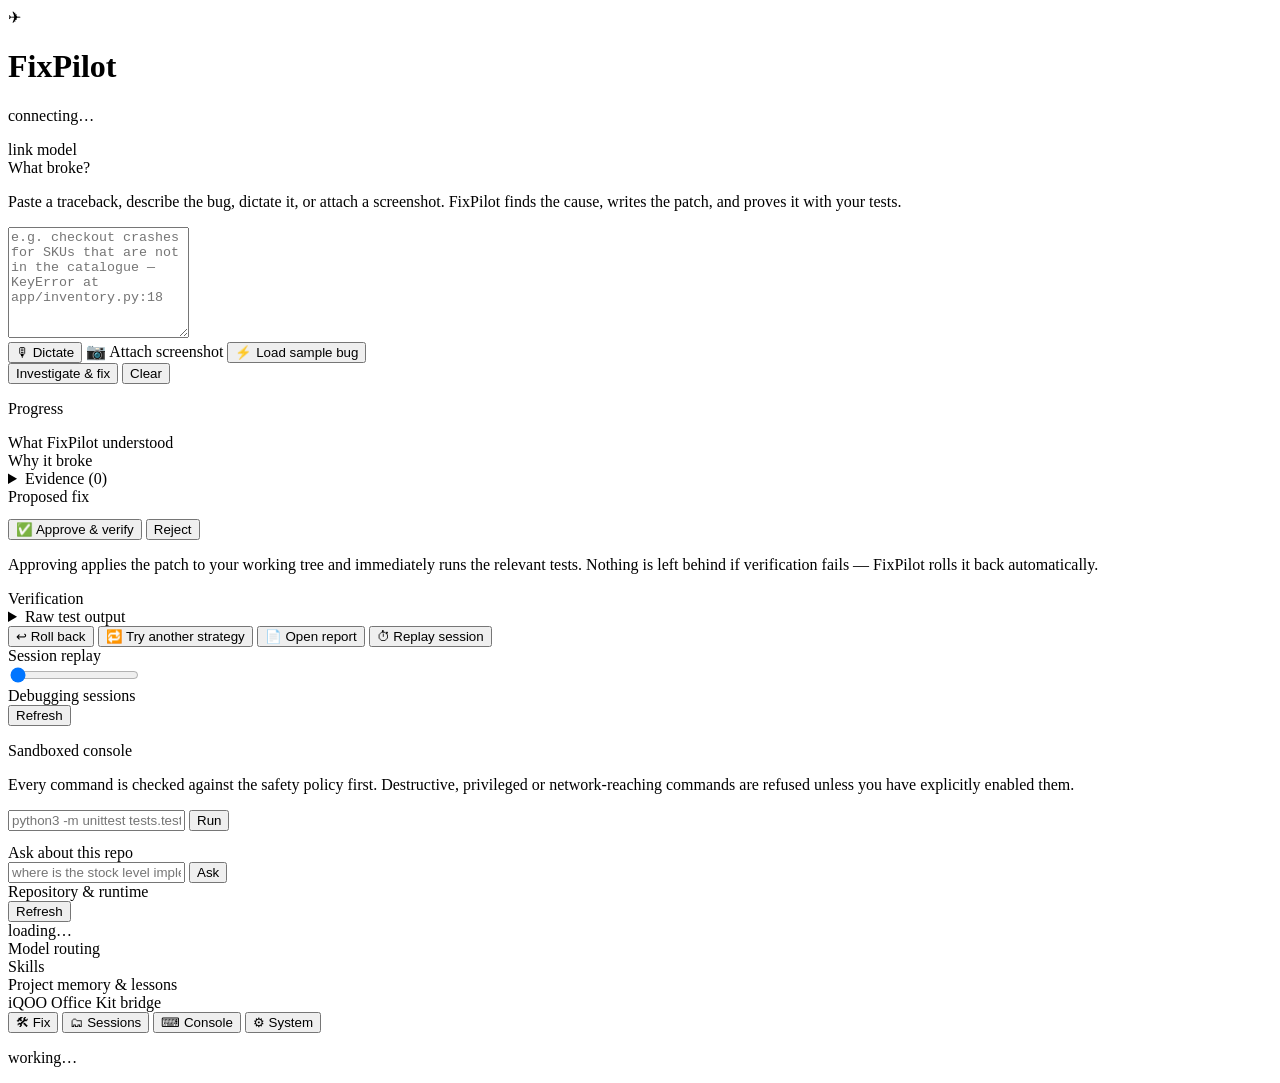
==== fixpilot/web/index.html @ ff96a072 "FixPilot: phone-first autonomous debugging agent Turns a bug report into a verified patch with a man" ====
<!DOCTYPE html>
<html lang="en">
<head>
<meta charset="utf-8" />
<meta name="viewport" content="width=device-width, initial-scale=1, viewport-fit=cover, maximum-scale=5" />
<meta name="theme-color" content="#0b1020" />
<meta name="description" content="FixPilot — bug reports in, verified patches out, from your phone." />
<title>FixPilot — phone command centre</title>
<link rel="manifest" href="/manifest.webmanifest" />
<link rel="stylesheet" href="/styles.css" />
</head>
<body data-token="__FIXPILOT_TOKEN__">
<div id="app">
  <header class="topbar">
    <div class="brand">
      <span class="logo" aria-hidden="true">✈</span>
      <div>
        <h1>FixPilot</h1>
        <p id="repo-line" class="muted">connecting…</p>
      </div>
    </div>
    <div class="pills">
      <span id="pill-link" class="pill">link</span>
      <span id="pill-model" class="pill">model</span>
    </div>
  </header>

  <main>
    <!-- ============ REPORT / SESSION VIEW ============ -->
    <section id="view-report" class="view active">
      <div id="composer" class="card">
        <label class="card-title" for="report-text">What broke?</label>
        <p class="hint">Paste a traceback, describe the bug, dictate it, or attach a screenshot. FixPilot finds the cause, writes the patch, and proves it with your tests.</p>
        <textarea id="report-text" rows="7" placeholder="e.g. checkout crashes for SKUs that are not in the catalogue — KeyError at app/inventory.py:18"></textarea>
        <div class="row wrap">
          <button id="btn-voice" class="btn ghost" type="button">🎙 Dictate</button>
          <label class="btn ghost" for="file-input">📷 Attach screenshot</label>
          <input id="file-input" type="file" accept="image/*" capture="environment" multiple hidden />
          <button id="btn-sample" class="btn ghost" type="button">⚡ Load sample bug</button>
        </div>
        <div id="attachments" class="chips"></div>
        <div class="row">
          <button id="btn-investigate" class="btn primary" type="button">Investigate &amp; fix</button>
          <button id="btn-clear" class="btn ghost" type="button">Clear</button>
        </div>
        <p id="voice-status" class="hint"></p>
      </div>

      <div id="pipeline" class="card hidden">
        <div class="card-title">Progress</div>
        <ol id="timeline" class="timeline"></ol>
      </div>

      <div id="understanding" class="card hidden">
        <div class="card-title">What FixPilot understood</div>
        <div class="md" id="understanding-body"></div>
      </div>

      <div id="cause" class="card hidden">
        <div class="card-title">Why it broke</div>
        <div class="md" id="cause-body"></div>
        <details id="evidence-box">
          <summary>Evidence (<span id="evidence-count">0</span>)</summary>
          <ul id="evidence-list" class="evidence"></ul>
        </details>
      </div>

      <div id="patch" class="card hidden">
        <div class="card-title">Proposed fix <span id="risk-badge" class="pill"></span></div>
        <div class="md" id="patch-body"></div>
        <pre class="diff" id="patch-diff"></pre>
        <div class="row">
          <button id="btn-approve" class="btn primary" type="button">✅ Approve &amp; verify</button>
          <button id="btn-reject" class="btn danger ghost" type="button">Reject</button>
        </div>
        <p class="hint">Approving applies the patch to your working tree and immediately runs the relevant tests. Nothing is left behind if verification fails — FixPilot rolls it back automatically.</p>
      </div>

      <div id="verification" class="card hidden">
        <div class="card-title">Verification</div>
        <div class="md" id="verification-body"></div>
        <details id="test-box">
          <summary>Raw test output</summary>
          <pre class="terminal" id="test-output"></pre>
        </details>
        <div class="row wrap">
          <button id="btn-rollback" class="btn ghost" type="button">↩︎ Roll back</button>
          <button id="btn-refine" class="btn ghost" type="button">🔁 Try another strategy</button>
          <button id="btn-report" class="btn ghost" type="button">📄 Open report</button>
          <button id="btn-replay" class="btn ghost" type="button">⏱ Replay session</button>
        </div>
      </div>

      <div id="replay" class="card hidden">
        <div class="card-title">Session replay</div>
        <input id="replay-range" class="range" type="range" min="0" max="0" value="0" />
        <div class="md" id="replay-body"></div>
      </div>
    </section>

    <!-- ============ SESSIONS ============ -->
    <section id="view-sessions" class="view">
      <div class="card">
        <div class="row between">
          <div class="card-title">Debugging sessions</div>
          <button id="btn-refresh-sessions" class="btn ghost small" type="button">Refresh</button>
        </div>
        <ul id="session-list" class="sessions"></ul>
      </div>
    </section>

    <!-- ============ CONSOLE ============ -->
    <section id="view-console" class="view">
      <div class="card">
        <div class="card-title">Sandboxed console</div>
        <p class="hint">Every command is checked against the safety policy first. Destructive, privileged or network-reaching commands are refused unless you have explicitly enabled them.</p>
        <div class="row">
          <input id="command-input" class="input" type="text" placeholder="python3 -m unittest tests.test_inventory -v" />
          <button id="btn-run" class="btn primary" type="button">Run</button>
        </div>
        <div id="verdict" class="verdict hidden"></div>
        <pre class="terminal" id="console-output"></pre>
      </div>
      <div class="card">
        <div class="card-title">Ask about this repo</div>
        <div class="row">
          <input id="ask-input" class="input" type="text" placeholder="where is the stock level implemented?" />
          <button id="btn-ask" class="btn ghost" type="button">Ask</button>
        </div>
        <div class="md" id="ask-body"></div>
      </div>
    </section>

    <!-- ============ SYSTEM ============ -->
    <section id="view-system" class="view">
      <div class="card">
        <div class="row between">
          <div class="card-title">Repository &amp; runtime</div>
          <button id="btn-refresh-system" class="btn ghost small" type="button">Refresh</button>
        </div>
        <div class="md" id="system-body">loading…</div>
      </div>
      <div class="card">
        <div class="card-title">Model routing</div>
        <div class="md" id="models-body"></div>
      </div>
      <div class="card">
        <div class="card-title">Skills</div>
        <div class="md" id="skills-body"></div>
      </div>
      <div class="card">
        <div class="card-title">Project memory &amp; lessons</div>
        <div class="md" id="memory-body"></div>
      </div>
      <div class="card">
        <div class="card-title">iQOO Office Kit bridge</div>
        <div class="md" id="officekit-body"></div>
      </div>
    </section>
  </main>

  <nav class="tabbar" role="tablist">
    <button class="tab active" data-view="report" role="tab">🛠 Fix</button>
    <button class="tab" data-view="sessions" role="tab">🗂 Sessions</button>
    <button class="tab" data-view="console" role="tab">⌨︎ Console</button>
    <button class="tab" data-view="system" role="tab">⚙︎ System</button>
  </nav>

  <div id="overlay" class="overlay hidden"><div class="spinner"></div><p id="overlay-text">working…</p></div>
  <div id="toast" class="toast hidden"></div>
</div>
<script src="/app.js"></script>
</body>
</html>
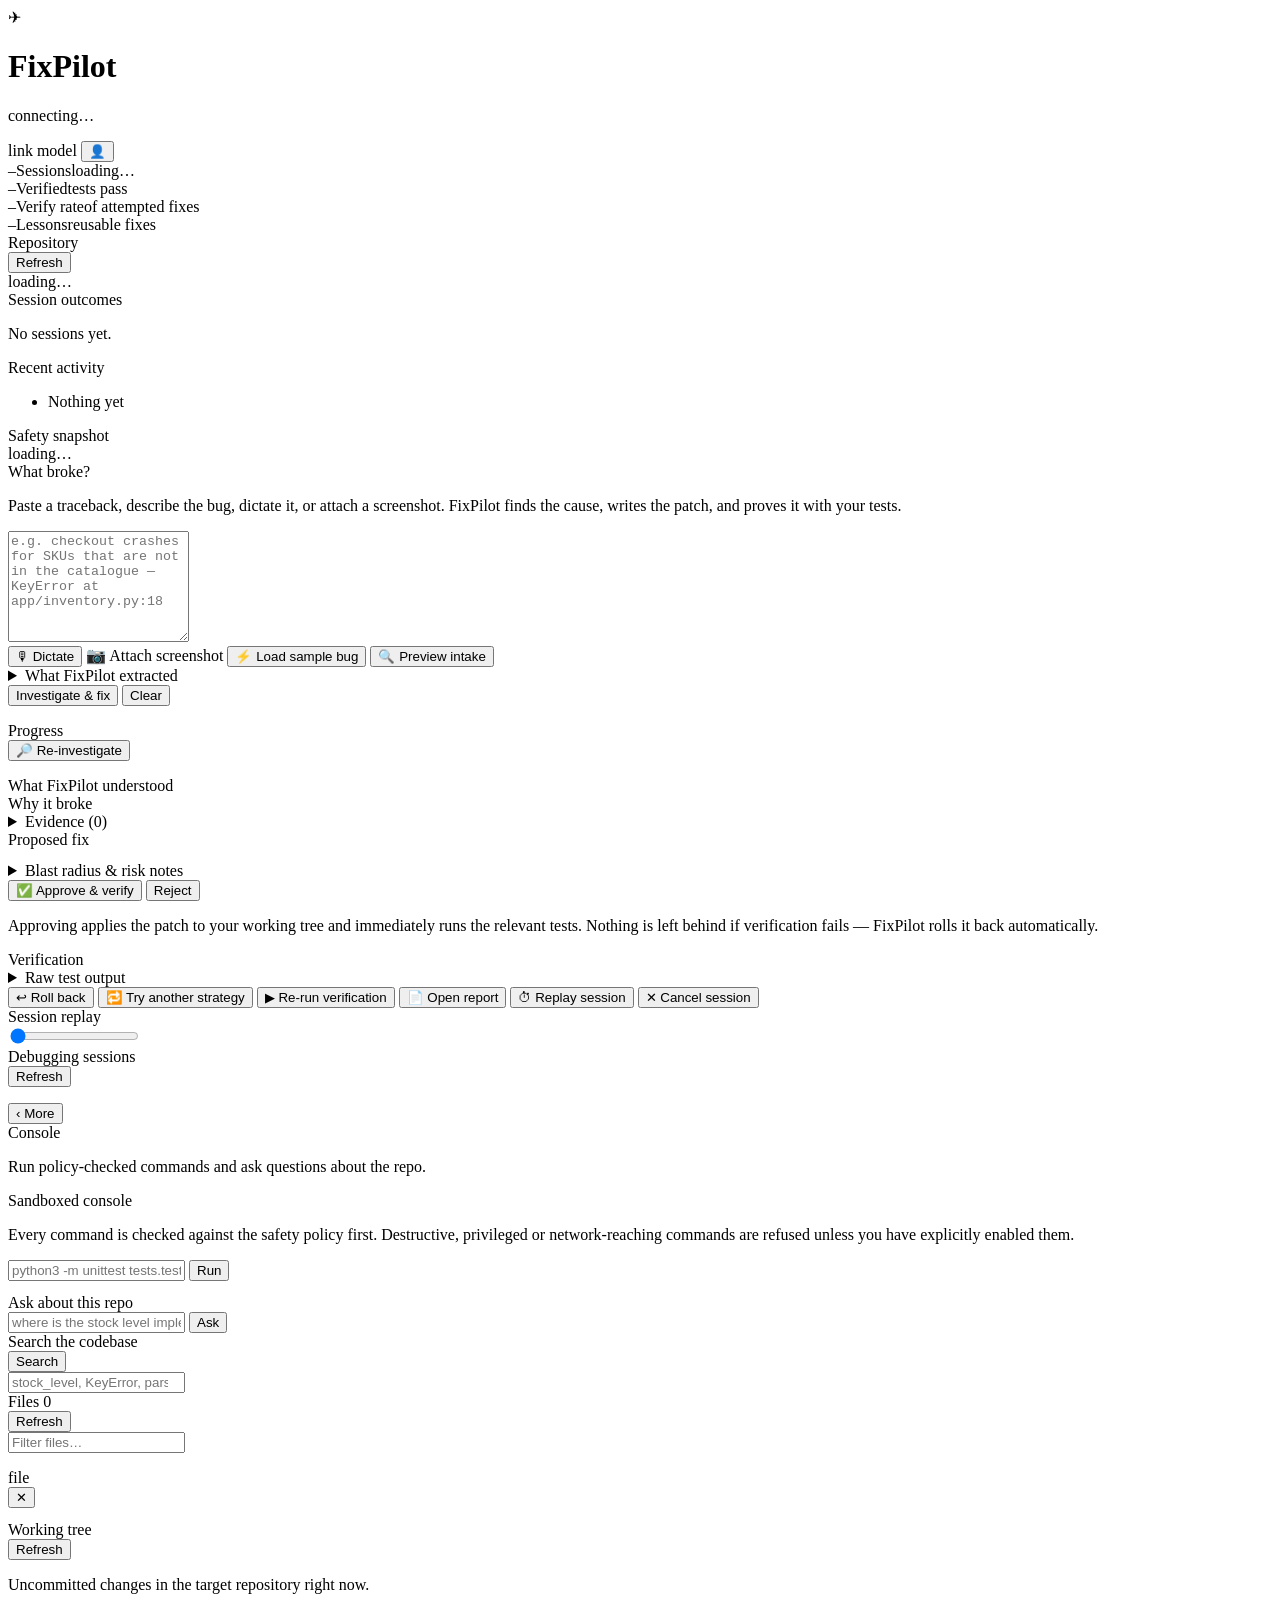
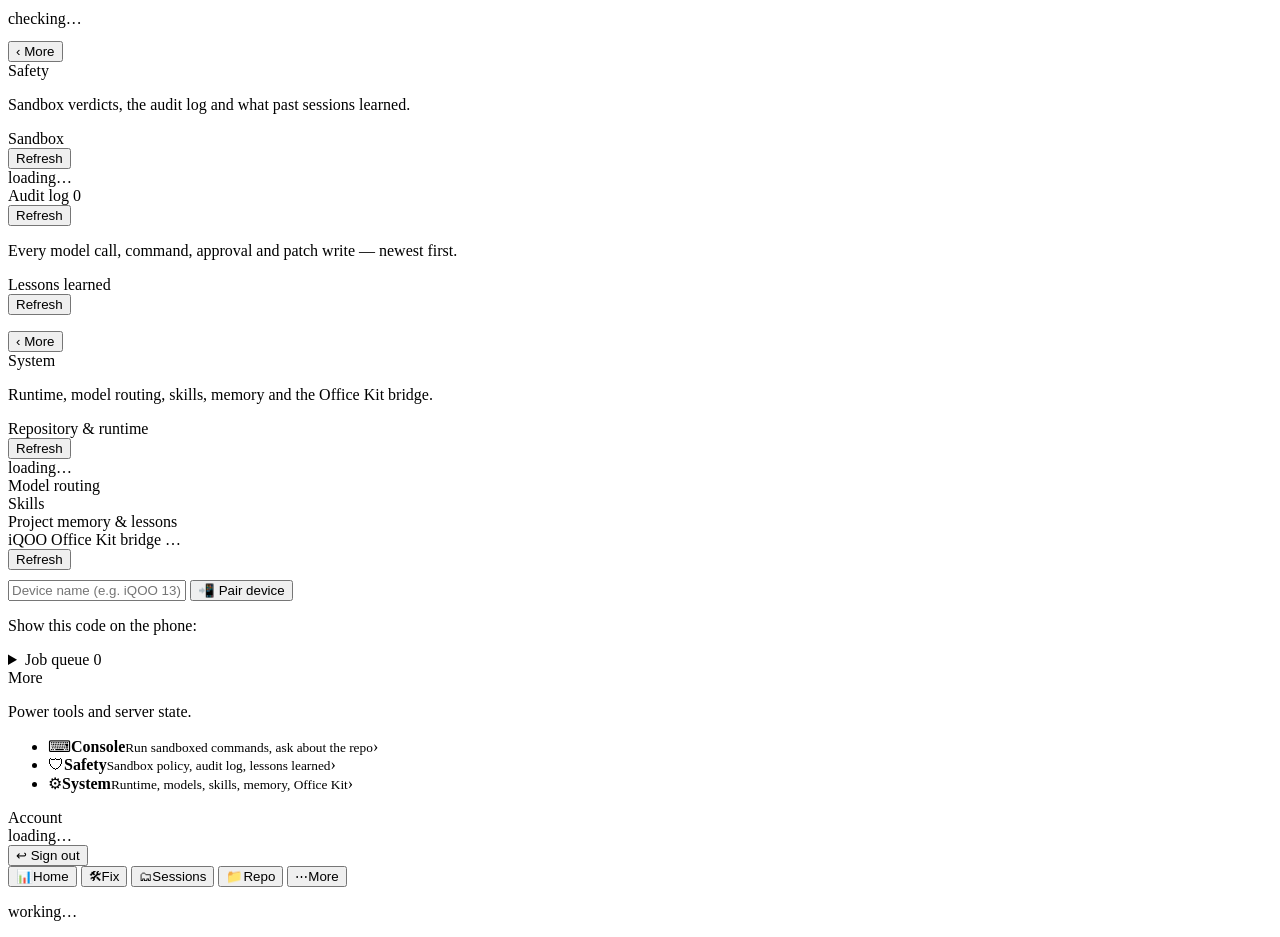
==== commit d614378c: "Close the unauthenticated-access hole, add a dashboard and expand the PWA Security -------- `GET /` " ====
--- a/fixpilot/web/index.html
+++ b/fixpilot/web/index.html
@@ -22,12 +22,47 @@
     <div class="pills">
       <span id="pill-link" class="pill">link</span>
       <span id="pill-model" class="pill">model</span>
+      <button id="pill-user" class="pill pill-btn" type="button" title="Signed in — tap to sign out">👤</button>
     </div>
   </header>
 
   <main>
+    <!-- ============ DASHBOARD ============ -->
+    <section id="view-home" class="view active">
+      <div class="kpis" id="kpi-grid">
+        <div class="kpi accent"><span class="v" id="kpi-sessions">–</span><span class="k">Sessions</span><span class="sub" id="kpi-sessions-sub">loading…</span></div>
+        <div class="kpi ok"><span class="v" id="kpi-verified">–</span><span class="k">Verified</span><span class="sub" id="kpi-verified-sub">tests pass</span></div>
+        <div class="kpi"><span class="v" id="kpi-rate">–</span><span class="k">Verify rate</span><span class="sub" id="kpi-rate-sub">of attempted fixes</span></div>
+        <div class="kpi"><span class="v" id="kpi-lessons">–</span><span class="k">Lessons</span><span class="sub" id="kpi-lessons-sub">reusable fixes</span></div>
+      </div>
+
+      <div class="card">
+        <div class="row between">
+          <div class="card-title">Repository</div>
+          <button id="btn-refresh-home" class="btn ghost small" type="button">Refresh</button>
+        </div>
+        <div class="md" id="home-repo">loading…</div>
+      </div>
+
+      <div class="card">
+        <div class="card-title">Session outcomes</div>
+        <div class="bars" id="home-bars"><p class="hint">No sessions yet.</p></div>
+      </div>
+
+      <div class="card">
+        <div class="card-title">Recent activity</div>
+        <ul class="activity" id="home-activity"><li><span class="dot"></span><span><span class="t">Nothing yet</span></span><span class="when"></span></li></ul>
+      </div>
+
+      <div class="card">
+        <div class="card-title">Safety snapshot</div>
+        <div id="home-safety-stats" class="statgrid"></div>
+        <div class="md" id="home-safety">loading…</div>
+      </div>
+    </section>
+
     <!-- ============ REPORT / SESSION VIEW ============ -->
-    <section id="view-report" class="view active">
+    <section id="view-report" class="view">
       <div id="composer" class="card">
         <label class="card-title" for="report-text">What broke?</label>
         <p class="hint">Paste a traceback, describe the bug, dictate it, or attach a screenshot. FixPilot finds the cause, writes the patch, and proves it with your tests.</p>
@@ -37,8 +72,13 @@
           <label class="btn ghost" for="file-input">📷 Attach screenshot</label>
           <input id="file-input" type="file" accept="image/*" capture="environment" multiple hidden />
           <button id="btn-sample" class="btn ghost" type="button">⚡ Load sample bug</button>
+          <button id="btn-intake" class="btn ghost" type="button">🔍 Preview intake</button>
         </div>
         <div id="attachments" class="chips"></div>
+        <details id="intake-box" class="hidden">
+          <summary>What FixPilot extracted</summary>
+          <div class="md" id="intake-body"></div>
+        </details>
         <div class="row">
           <button id="btn-investigate" class="btn primary" type="button">Investigate &amp; fix</button>
           <button id="btn-clear" class="btn ghost" type="button">Clear</button>
@@ -47,7 +87,10 @@
       </div>
 
       <div id="pipeline" class="card hidden">
-        <div class="card-title">Progress</div>
+        <div class="row between">
+          <div class="card-title">Progress</div>
+          <button id="btn-reinvestigate" class="btn ghost small" type="button">🔎 Re-investigate</button>
+        </div>
         <ol id="timeline" class="timeline"></ol>
       </div>
 
@@ -68,7 +111,12 @@
       <div id="patch" class="card hidden">
         <div class="card-title">Proposed fix <span id="risk-badge" class="pill"></span></div>
         <div class="md" id="patch-body"></div>
+        <div id="patch-stats" class="chips"></div>
         <pre class="diff" id="patch-diff"></pre>
+        <details id="blast-radius-box" class="hidden">
+          <summary>Blast radius &amp; risk notes</summary>
+          <div class="md" id="blast-radius-body"></div>
+        </details>
         <div class="row">
           <button id="btn-approve" class="btn primary" type="button">✅ Approve &amp; verify</button>
           <button id="btn-reject" class="btn danger ghost" type="button">Reject</button>
@@ -86,8 +134,10 @@
         <div class="row wrap">
           <button id="btn-rollback" class="btn ghost" type="button">↩︎ Roll back</button>
           <button id="btn-refine" class="btn ghost" type="button">🔁 Try another strategy</button>
+          <button id="btn-apply" class="btn ghost" type="button">▶ Re-run verification</button>
           <button id="btn-report" class="btn ghost" type="button">📄 Open report</button>
           <button id="btn-replay" class="btn ghost" type="button">⏱ Replay session</button>
+          <button id="btn-cancel" class="btn ghost danger" type="button">✕ Cancel session</button>
         </div>
       </div>
 
@@ -111,6 +161,7 @@
 
     <!-- ============ CONSOLE ============ -->
     <section id="view-console" class="view">
+      <div class="subhead"><button type="button" class="btn ghost small back" data-back="more">‹ More</button><div><div class="card-title">Console</div><p class="hint">Run policy-checked commands and ask questions about the repo.</p></div></div>
       <div class="card">
         <div class="card-title">Sandboxed console</div>
         <p class="hint">Every command is checked against the safety policy first. Destructive, privileged or network-reaching commands are refused unless you have explicitly enabled them.</p>
@@ -131,8 +182,80 @@
       </div>
     </section>
 
+    <!-- ============ REPO ============ -->
+    <section id="view-repo" class="view">
+      <div class="card">
+        <div class="row between">
+          <div class="card-title">Search the codebase</div>
+          <button id="btn-search" class="btn primary small" type="button">Search</button>
+        </div>
+        <input id="search-input" class="input" type="search" placeholder="stock_level, KeyError, parse_quantity…" />
+        <div id="search-results" class="hidden"></div>
+      </div>
+
+      <div class="card">
+        <div class="row between">
+          <div class="card-title">Files <span id="file-count" class="pill">0</span></div>
+          <button id="btn-refresh-repo" class="btn ghost small" type="button">Refresh</button>
+        </div>
+        <input id="tree-filter" class="input" type="search" placeholder="Filter files…" />
+        <ul id="file-tree" class="files"></ul>
+      </div>
+
+      <div id="file-viewer" class="card hidden">
+        <div class="row between">
+          <div class="card-title" id="file-name">file</div>
+          <button id="btn-close-file" class="btn ghost small" type="button">✕</button>
+        </div>
+        <div id="file-meta" class="chips"></div>
+        <pre class="terminal" id="file-body"></pre>
+      </div>
+
+      <div class="card">
+        <div class="row between">
+          <div class="card-title">Working tree</div>
+          <button id="btn-refresh-diff" class="btn ghost small" type="button">Refresh</button>
+        </div>
+        <p class="hint">Uncommitted changes in the target repository right now.</p>
+        <span id="worktree-dirty" class="pill">checking…</span>
+        <pre class="diff hidden" id="worktree-diff"></pre>
+      </div>
+    </section>
+
+    <!-- ============ SAFETY ============ -->
+    <section id="view-safety" class="view">
+      <div class="subhead"><button type="button" class="btn ghost small back" data-back="more">‹ More</button><div><div class="card-title">Safety</div><p class="hint">Sandbox verdicts, the audit log and what past sessions learned.</p></div></div>
+      <div class="card">
+        <div class="row between">
+          <div class="card-title">Sandbox</div>
+          <button id="btn-refresh-sandbox" class="btn ghost small" type="button">Refresh</button>
+        </div>
+        <div id="sandbox-stats" class="statgrid"></div>
+        <div class="md" id="sandbox-body">loading…</div>
+      </div>
+
+      <div class="card">
+        <div class="row between">
+          <div class="card-title">Audit log <span id="audit-count" class="pill">0</span></div>
+          <button id="btn-refresh-audit" class="btn ghost small" type="button">Refresh</button>
+        </div>
+        <p class="hint">Every model call, command, approval and patch write — newest first.</p>
+        <ul id="audit-list" class="audit"></ul>
+      </div>
+
+      <div class="card">
+        <div class="row between">
+          <div class="card-title">Lessons learned</div>
+          <button id="btn-refresh-lessons" class="btn ghost small" type="button">Refresh</button>
+        </div>
+        <div id="lesson-stats" class="statgrid"></div>
+        <ul id="lesson-list" class="lessons"></ul>
+      </div>
+    </section>
+
     <!-- ============ SYSTEM ============ -->
     <section id="view-system" class="view">
+      <div class="subhead"><button type="button" class="btn ghost small back" data-back="more">‹ More</button><div><div class="card-title">System</div><p class="hint">Runtime, model routing, skills, memory and the Office Kit bridge.</p></div></div>
       <div class="card">
         <div class="row between">
           <div class="card-title">Repository &amp; runtime</div>
@@ -153,17 +276,61 @@
         <div class="md" id="memory-body"></div>
       </div>
       <div class="card">
-        <div class="card-title">iQOO Office Kit bridge</div>
+        <div class="row between">
+          <div class="card-title">iQOO Office Kit bridge <span id="officekit-mode" class="pill">…</span></div>
+          <button id="btn-refresh-officekit" class="btn ghost small" type="button">Refresh</button>
+        </div>
         <div class="md" id="officekit-body"></div>
-      </div>
-    </section>
+
+        <div class="row wrap" style="margin-top:10px">
+          <input id="pair-name" class="input" type="text" placeholder="Device name (e.g. iQOO 13)" style="flex:1;min-width:170px" />
+          <button id="btn-pair" class="btn primary" type="button">📲 Pair device</button>
+        </div>
+        <div id="pair-result" class="hidden">
+          <p class="hint">Show this code on the phone:</p>
+          <div id="pair-code" class="paircode"></div>
+          <p id="pair-note" class="hint"></p>
+        </div>
+
+        <details>
+          <summary>Job queue <span id="queue-count" class="pill">0</span></summary>
+          <div class="row wrap" style="margin-top:8px">
+            <select id="job-kind" class="input" style="flex:1;min-width:150px"></select>
+            <button id="btn-enqueue" class="btn ghost small" type="button">＋ Queue job</button>
+            <button id="btn-refresh-jobs" class="btn ghost small" type="button">Refresh</button>
+          </div>
+          <ul id="job-list" class="jobs"></ul>
+        </details>
+      </div>
+    </section>
+    <!-- ============ MORE (hub) ============ -->
+    <section id="view-more" class="view">
+      <div class="card">
+        <div class="card-title">More</div>
+        <p class="hint">Power tools and server state.</p>
+        <ul class="hub">
+          <li data-goto="console"><span class="hub-i">⌨︎</span><span><b>Console</b><small>Run sandboxed commands, ask about the repo</small></span><span class="hub-a">›</span></li>
+          <li data-goto="safety"><span class="hub-i">🛡</span><span><b>Safety</b><small>Sandbox policy, audit log, lessons learned</small></span><span class="hub-a">›</span></li>
+          <li data-goto="system"><span class="hub-i">⚙︎</span><span><b>System</b><small>Runtime, models, skills, memory, Office Kit</small></span><span class="hub-a">›</span></li>
+        </ul>
+      </div>
+      <div class="card">
+        <div class="card-title">Account</div>
+        <div class="md" id="account-body">loading…</div>
+        <div class="row wrap">
+          <button id="btn-logout" class="btn ghost danger" type="button">↩︎ Sign out</button>
+        </div>
+      </div>
+    </section>
+
   </main>
 
   <nav class="tabbar" role="tablist">
-    <button class="tab active" data-view="report" role="tab">🛠 Fix</button>
-    <button class="tab" data-view="sessions" role="tab">🗂 Sessions</button>
-    <button class="tab" data-view="console" role="tab">⌨︎ Console</button>
-    <button class="tab" data-view="system" role="tab">⚙︎ System</button>
+    <button class="tab active" data-view="home" role="tab"><span class="tab-i">📊</span>Home</button>
+    <button class="tab" data-view="report" role="tab"><span class="tab-i">🛠</span>Fix</button>
+    <button class="tab" data-view="sessions" role="tab"><span class="tab-i">🗂</span>Sessions</button>
+    <button class="tab" data-view="repo" role="tab"><span class="tab-i">📁</span>Repo</button>
+    <button class="tab" data-view="more" role="tab"><span class="tab-i">⋯</span>More</button>
   </nav>
 
   <div id="overlay" class="overlay hidden"><div class="spinner"></div><p id="overlay-text">working…</p></div>
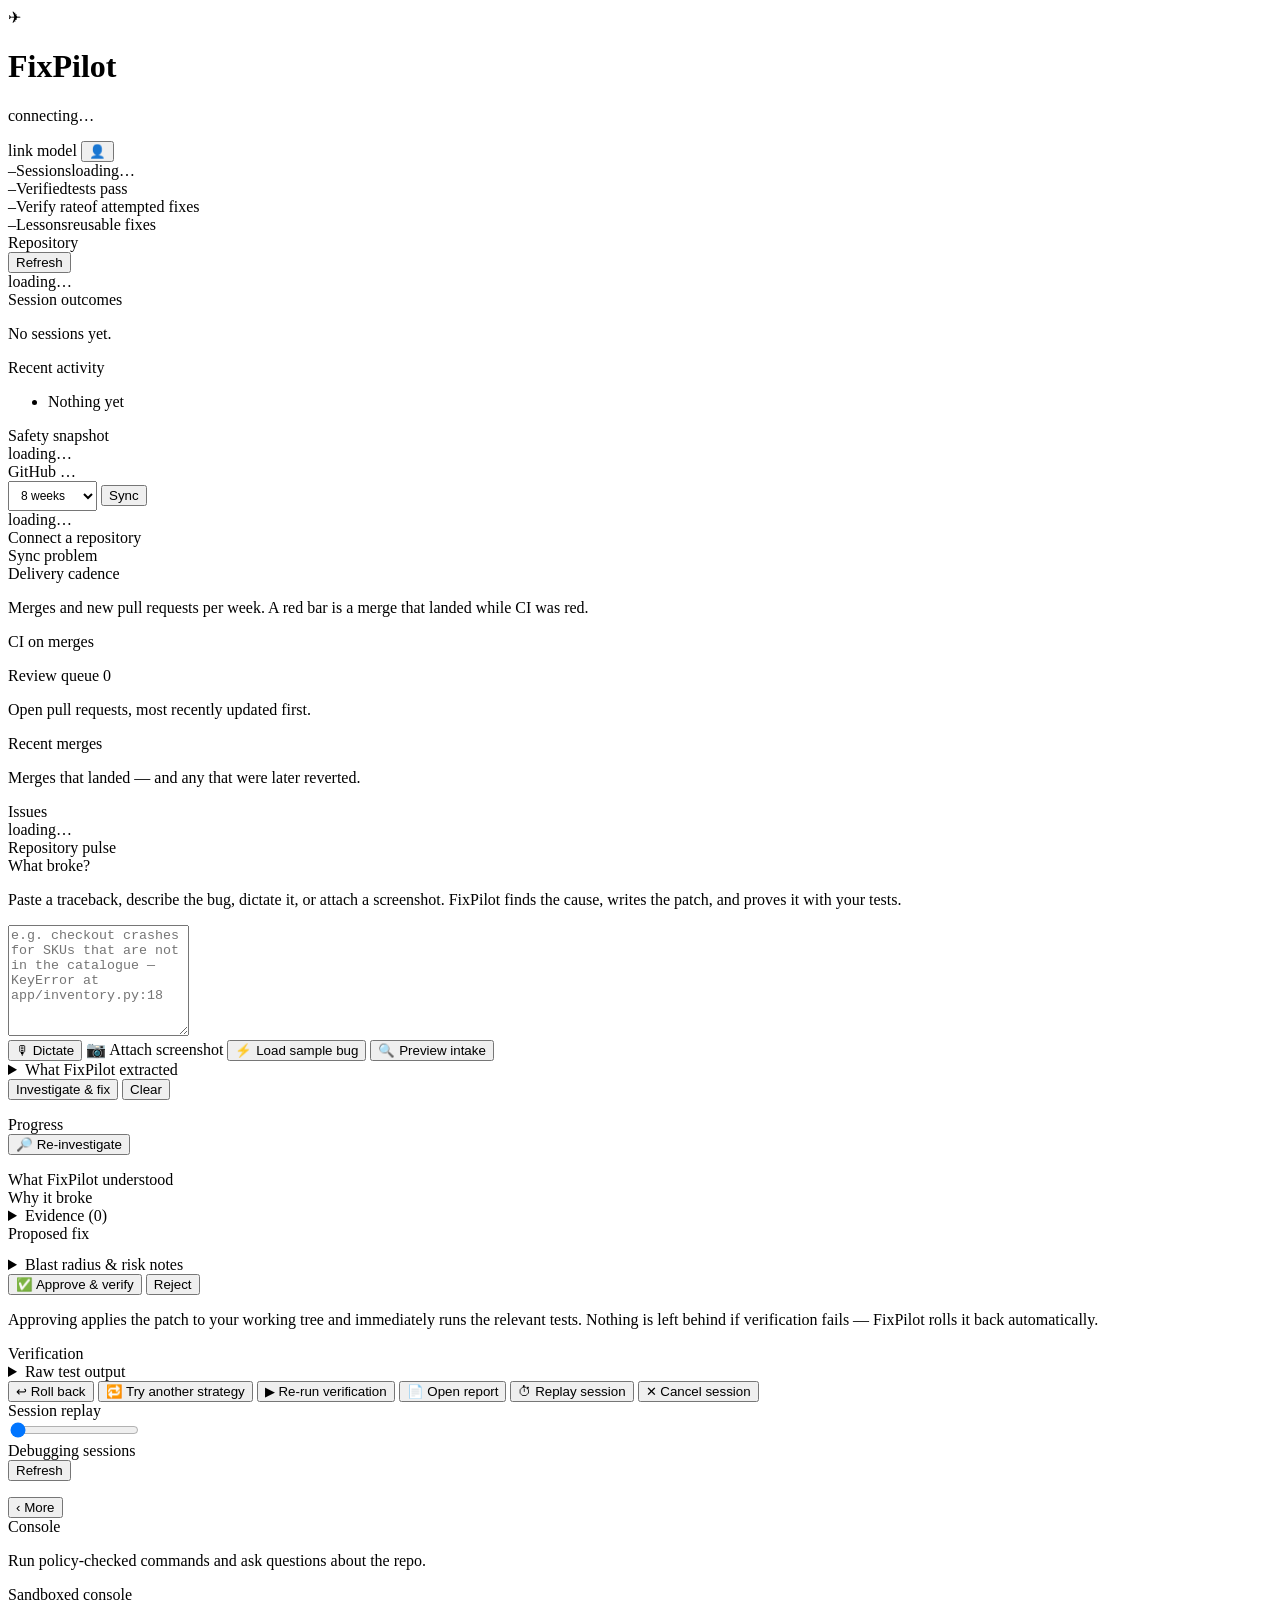
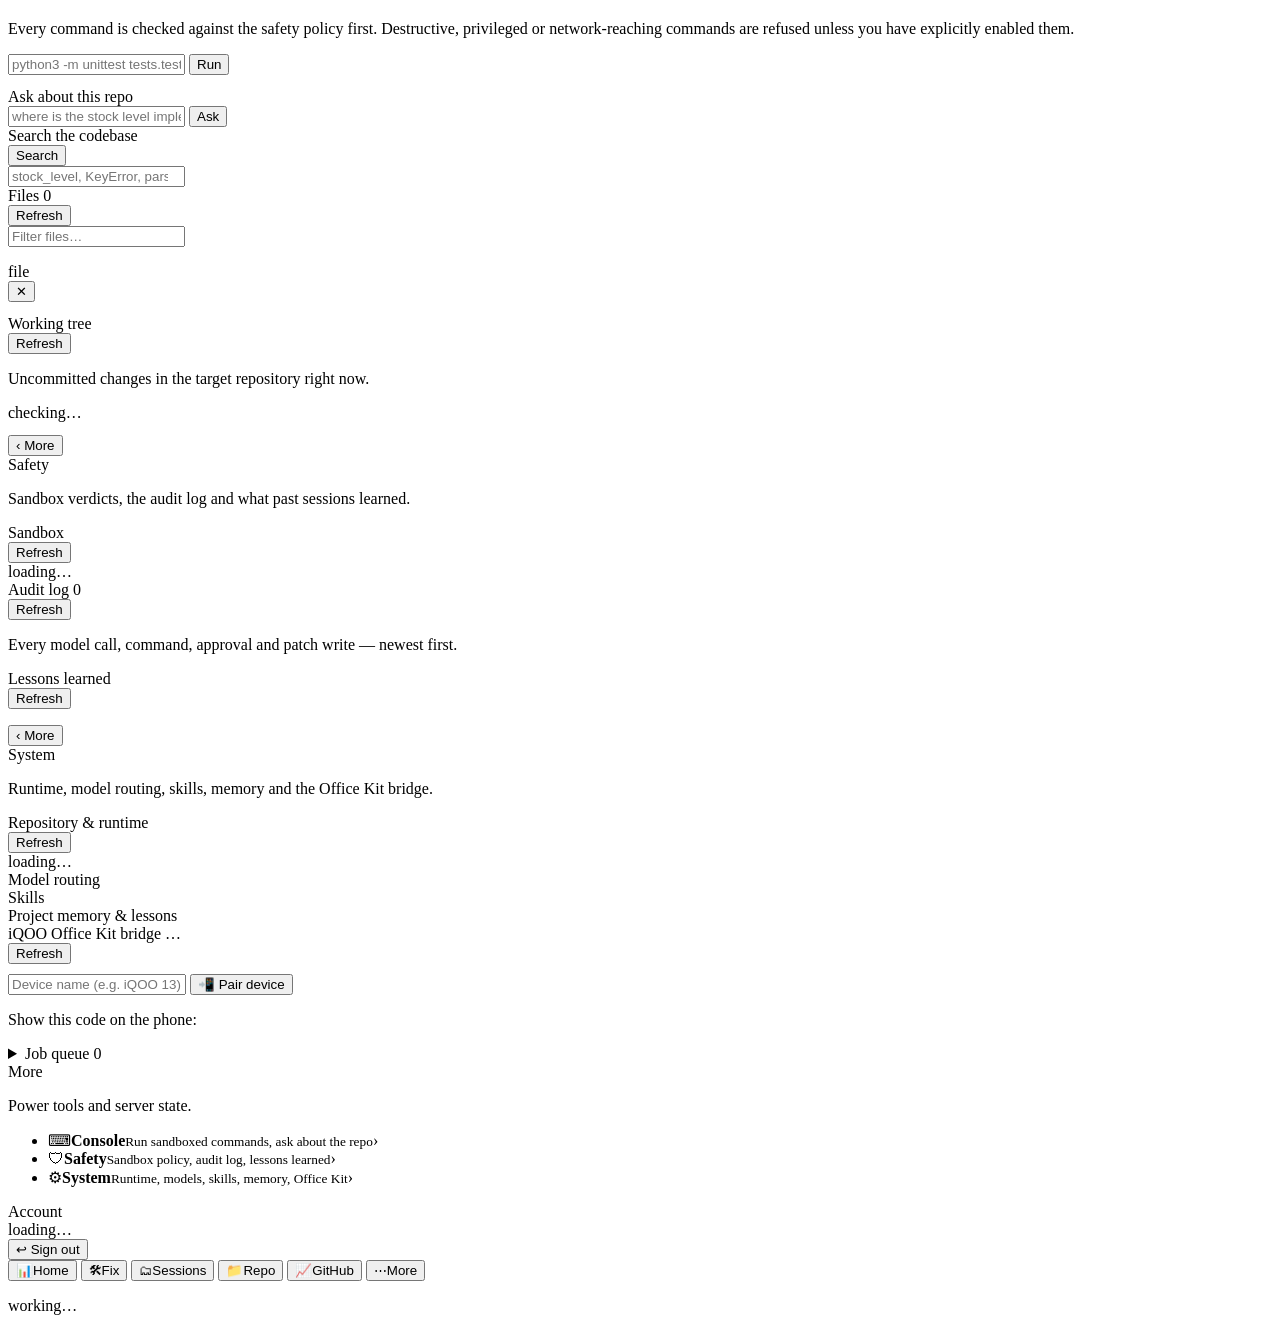
==== commit 1dd44bdd: "Add a read-only GitHub insights tab to the dashboard FixPilot's own sessions answer "was this fix ve" ====
--- a/fixpilot/web/index.html
+++ b/fixpilot/web/index.html
@@ -61,6 +61,87 @@
       </div>
     </section>
 
+    <!-- ============ GITHUB INSIGHTS ============ -->
+    <section id="view-github" class="view">
+      <div class="card">
+        <div class="row between">
+          <div class="card-title">GitHub <span id="gh-sync" class="pill">…</span></div>
+          <div class="row">
+            <select id="gh-weeks" class="input" style="width:auto;min-width:86px;padding:6px 8px;font-size:12px">
+              <option value="4">4 weeks</option>
+              <option value="8" selected>8 weeks</option>
+              <option value="12">12 weeks</option>
+              <option value="26">26 weeks</option>
+            </select>
+            <button id="btn-refresh-github" class="btn ghost small" type="button">Sync</button>
+          </div>
+        </div>
+        <div class="md" id="gh-summary">loading…</div>
+      </div>
+
+      <div id="gh-setup" class="card hidden">
+        <div class="card-title">Connect a repository</div>
+        <div class="md" id="gh-setup-body"></div>
+      </div>
+
+      <div id="gh-error" class="card hidden">
+        <div class="card-title">Sync problem</div>
+        <div class="md" id="gh-error-body"></div>
+      </div>
+
+      <div class="kpis" id="gh-kpis"></div>
+
+      <div id="gh-cadence-card" class="card hidden">
+        <div class="row between">
+          <div class="card-title">Delivery cadence</div>
+          <span class="pill" id="gh-cadence-range"></span>
+        </div>
+        <p class="hint">Merges and new pull requests per week. A red bar is a merge that landed while CI was red.</p>
+        <div class="trend-scroll">
+          <div id="gh-trend" class="trend"></div>
+          <div id="gh-trend-labels" class="tlabels"></div>
+        </div>
+        <div class="legend" id="gh-trend-legend"></div>
+        <div id="gh-speed" class="statgrid"></div>
+      </div>
+
+      <div id="gh-ci-card" class="card hidden">
+        <div class="card-title">CI on merges</div>
+        <div id="gh-ci-stats" class="statgrid"></div>
+        <div class="md" id="gh-ci-body"></div>
+        <ul id="gh-runs" class="activity"></ul>
+      </div>
+
+      <div id="gh-queue-card" class="card hidden">
+        <div class="row between">
+          <div class="card-title">Review queue <span id="gh-queue-count" class="pill">0</span></div>
+        </div>
+        <p class="hint">Open pull requests, most recently updated first.</p>
+        <ul id="gh-queue" class="gh-list"></ul>
+      </div>
+
+      <div id="gh-merges-card" class="card hidden">
+        <div class="card-title">Recent merges</div>
+        <p class="hint">Merges that landed — and any that were later reverted.</p>
+        <ul id="gh-merges" class="gh-list"></ul>
+      </div>
+
+      <div id="gh-issues-card" class="card hidden">
+        <div class="row between">
+          <div class="card-title">Issues</div>
+          <span class="pill" id="gh-labels-pill">loading…</span>
+        </div>
+        <div id="gh-issues-stats" class="statgrid"></div>
+        <div class="bars" id="gh-issues-labels"></div>
+      </div>
+
+      <div id="gh-pulse-card" class="card hidden">
+        <div class="card-title">Repository pulse</div>
+        <div id="gh-pulse" class="statgrid"></div>
+        <div class="md" id="gh-pulse-body"></div>
+      </div>
+    </section>
+
     <!-- ============ REPORT / SESSION VIEW ============ -->
     <section id="view-report" class="view">
       <div id="composer" class="card">
@@ -330,6 +411,7 @@
     <button class="tab" data-view="report" role="tab"><span class="tab-i">🛠</span>Fix</button>
     <button class="tab" data-view="sessions" role="tab"><span class="tab-i">🗂</span>Sessions</button>
     <button class="tab" data-view="repo" role="tab"><span class="tab-i">📁</span>Repo</button>
+    <button class="tab" data-view="github" role="tab"><span class="tab-i">📈</span>GitHub</button>
     <button class="tab" data-view="more" role="tab"><span class="tab-i">⋯</span>More</button>
   </nav>
 
